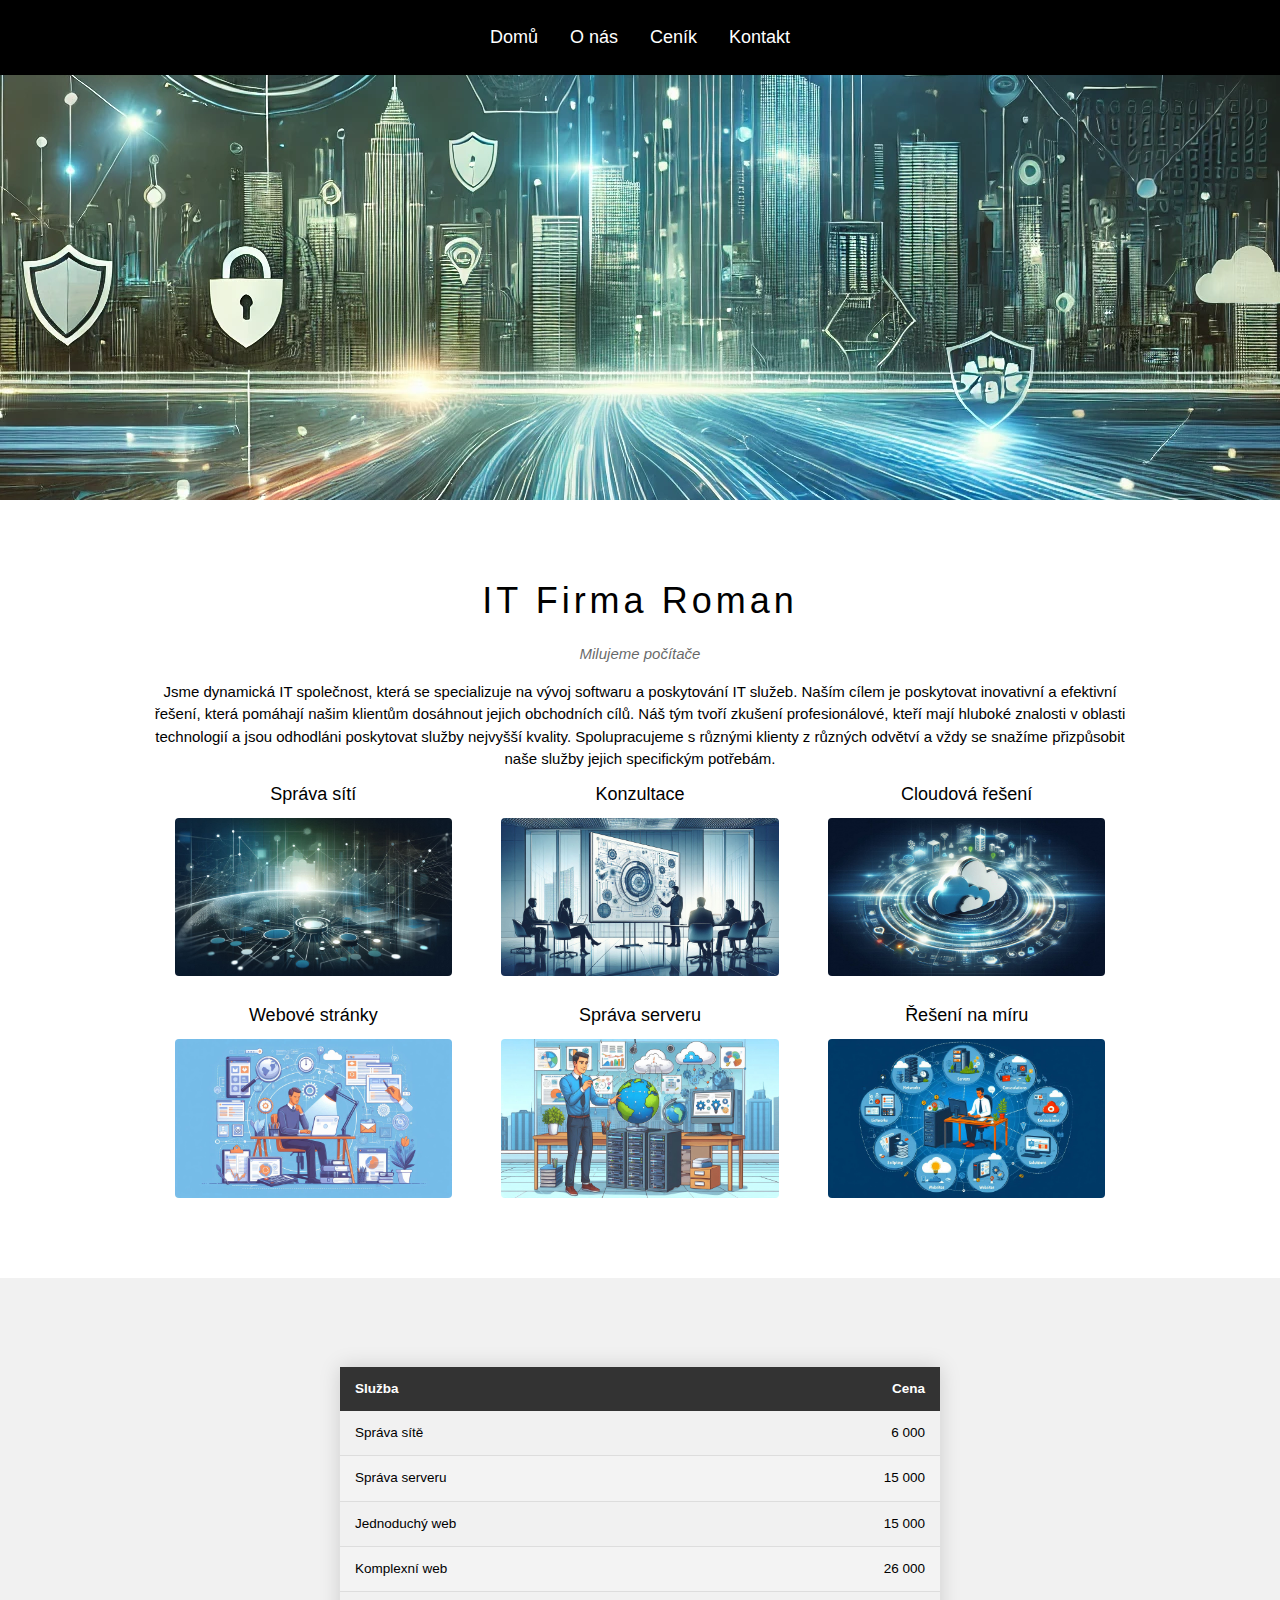
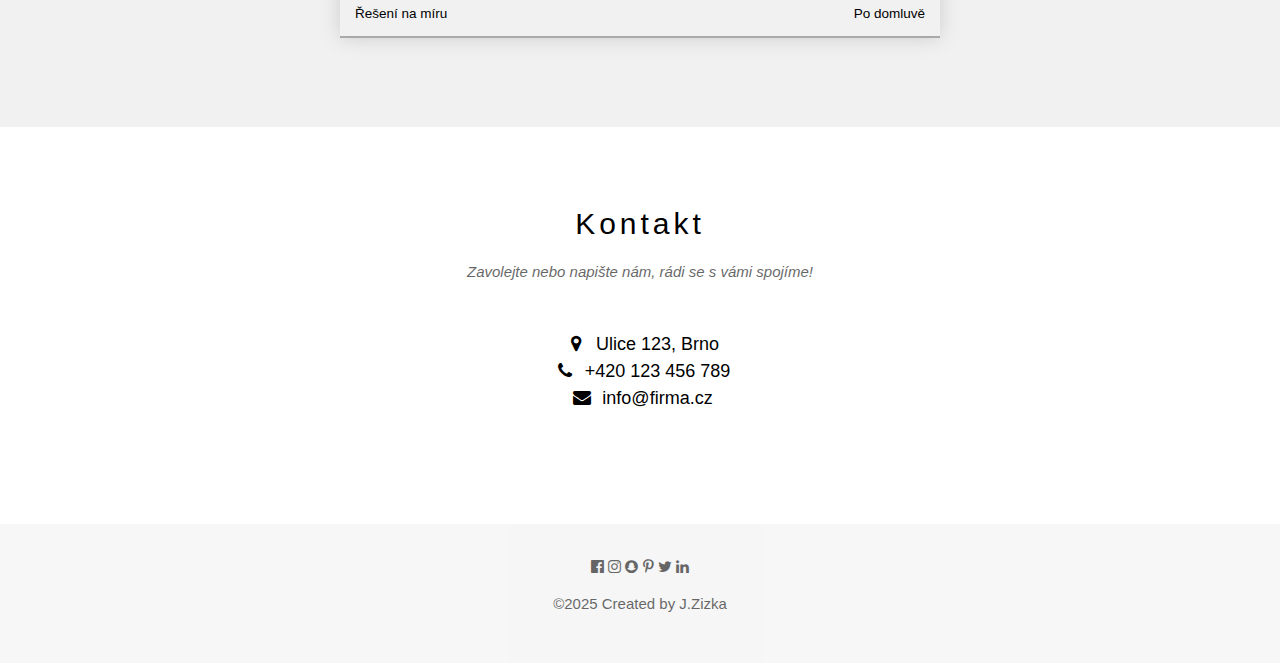
==== index.html @ f1db2d12 "purge" ====
<!DOCTYPE html>
<html lang="en">
  <head>
    <title>W3.CSS Template</title>
    <meta charset="UTF-8" />
    <meta name="viewport" content="width=device-width, initial-scale=1" />
    <link rel="stylesheet" href="style.css" />
    <link
      rel="stylesheet"
      href="https://fonts.googleapis.com/css?family=Lato"
    />
    <link
      rel="stylesheet"
      href="https://cdnjs.cloudflare.com/ajax/libs/font-awesome/4.7.0/css/font-awesome.min.css"
    />
  </head>
  <body>
    <!-- Navbar -->
    <nav class="top black">
      <ul class="navbar">
        <li>
          <a href="#header" class="bar-item button ">Domů</a>
        </li>
        <li>
          <a href="#o-nas" class="bar-item button ">O nás</a>
        </li>
        <li>
          <a href="#cenik" class="bar-item button ">Ceník</a>
        </li>
        <li>
          <a href="#kontakt" class="bar-item button ">Kontakt</a>
        </li>
      </ul>
    </nav>
    <!-- Page content -->
    <content class="content" style="margin-top: 46px">
      <header id="header"></header>
      <!-- O nas sekce -->
      <section class="container content center padding-64" id="o-nas">
        <h1 class="wide">IT Firma Roman</h1>
        <p class="opacity"><i>Milujeme počítače</i></p>
        <p class="justify"></p>
        Jsme dynamická IT společnost, která se specializuje na vývoj softwaru a
        poskytování IT služeb. Naším cílem je poskytovat inovativní a efektivní
        řešení, která pomáhají našim klientům dosáhnout jejich obchodních cílů.
        Náš tým tvoří zkušení profesionálové, kteří mají hluboké znalosti v
        oblasti technologií a jsou odhodláni poskytovat služby nejvyšší kvality.
        Spolupracujeme s různými klienty z různých odvětví a vždy se snažíme
        přizpůsobit naše služby jejich specifickým potřebám.

        <div class="services">
          <div>
            <h2>Správa sítí</h2>
            <img
              src="/img/Networking.jpeg"
              class="round margin-bottom"
              alt="Ilustrační obrázek"
            />
          </div>
          <div>
            <h2>Konzultace</h2>
            <img
              src="/img/consultation.jpeg"
              class="round margin-bottom"
              alt="Ilustrační obrázek"
            />
          </div>
          <div>
            <h2>Cloudová řešení</h2>
            <img
              src="/img/CloudSolution.jpeg"
              class="round"
              alt="Ilustrační obrázek"
            />
          </div>
          <div>
            <h2>Webové stránky</h2>
            <img
              src="/img/WebDev.jpeg"
              class="round margin-bottom"
              alt="Ilustrační obrázek"
            />
          </div>
          <div>
            <h2>Správa serveru</h2>
            <img
              src="/img/serverAdmin.jpeg"
              class="round margin-bottom"
              alt="Ilustrační obrázek"
            />
          </div>
          <div>
            <h2>Řešení na míru</h2>
            <img
              src="/img/multipleServices.jpeg"
              class="round margin-bottom"
              alt="Ilustrační obrázek"
            />
          </div>
        </div>
      </section>

      <!-- Cenik sekce -->
      <section id="cenik" class="container padding-64 light-grey">
        <table class="pricing-table">
          <thead>
            <tr>
              <th>Služba</th>
              <th>Cena</th>
            </tr>
          </thead>
          <tbody>
            <tr>
              <td>Správa sítě</td>
              <td>6 000</td>
            </tr>
            <tr>
              <td>Správa serveru</td>
              <td>15 000</td>
            </tr>
            <tr>
              <td>Jednoduchý web</td>
              <td>15 000</td>
            </tr>
            <tr>
              <td>Komplexní web</td>
              <td>26 000</td>
            </tr>

            <tr>
              <td>Řešení na míru</td>
              <td>Po domluvě</td>
            </tr>
            <!-- and so on... -->
          </tbody>
        </table>
      </section>
      <!-- Kontakt sekce-->
      <section class="container content padding-64 center" id="kontakt">
        <h2 class="wide center">Kontakt</h2>
        <p class="opacity center">
          <i>Zavolejte nebo napište nám, rádi se s vámi spojíme!</i>
        </p>

        <div class="row padding-32">
          <div class="m6 large margin-bottom">
            <i class="fa fa-map-marker" style="width: 30px"></i>
            Ulice 123, Brno<br />
            <i class="fa fa-phone" style="width: 30px"></i>
            +420 123 456 789<br />
            <i class="fa fa-envelope" style="width: 30px"> </i>
            info@firma.cz<br />
          </div>
        </div>
      </section>
    </content>

    <!-- Footer -->
    <footer class="container padding-32 center opacity light-grey">
      <i class="fa fa-facebook-official hover-opacity"></i>
      <i class="fa fa-instagram hover-opacity"></i>
      <i class="fa fa-snapchat hover-opacity"></i>
      <i class="fa fa-pinterest-p hover-opacity"></i>
      <i class="fa fa-twitter hover-opacity"></i>
      <i class="fa fa-linkedin hover-opacity"></i>
      <p class="medium">&copy;2025 Created by J.Zizka</p>
    </footer>
  </body>
</html>
---- style.css ----
*,
:after,
:before {
  box-sizing: inherit;
}
html {
  -ms-text-size-adjust: 100%;
  -webkit-text-size-adjust: 100%;
}
body {
  margin: 0;
  font-family: "Lato", sans-serif;

}
footer,
header,
menu,
nav,
section {
  display: block;
}
[hidden],
template {
  display: none;
}
a {
  background-color: transparent;
}
a:active,
a:hover {
  outline-width: 0;
}
small {
  font-size: 80%;
}
img {
  border-style: none;
}
button {
  font: inherit;
  margin: 0;
}
button {
  overflow: visible;
}
button {
  text-transform: none;
}
[type="button"],
[type="reset"],
[type="submit"],
button {
  -webkit-appearance: button;
}
[type="button"]::-moz-focus-inner,
[type="reset"]::-moz-focus-inner,
[type="submit"]::-moz-focus-inner,
button::-moz-focus-inner {
  border-style: none;
  padding: 0;
}
[type="button"]:-moz-focusring,
[type="reset"]:-moz-focusring,
[type="submit"]:-moz-focusring,
button:-moz-focusring {
  outline: 1px dotted ButtonText;
}
[type="checkbox"],
[type="radio"] {
  padding: 0;
}
[type="number"]::-webkit-inner-spin-button,
[type="number"]::-webkit-outer-spin-button {
  height: auto;
}
[type="search"] {
  -webkit-appearance: textfield;
  outline-offset: -2px;
}
[type="search"]::-webkit-search-decoration {
  -webkit-appearance: none;
}
::-webkit-file-upload-button {
  -webkit-appearance: button;
  font: inherit;
}
body,
html {
  font-family: Verdana, sans-serif;
  font-size: 15px;
  line-height: 1.5;
}
html {
  overflow-x: hidden;
}
h1 {
  font-size: 36px;
}
h2 {
  font-size: 30px;
}
h3 {
  font-size: 24px;
}
h4 {
  font-size: 20px;
}
h5 {
  font-size: 18px;
}
h6 {
  font-size: 16px;
}
.black {
  color: #fff;
  background-color: #000;
}
.light-grey,
.hover-light-grey:hover {
  color: #000;
  background-color: #f1f1f1;
}
header {
  background-image: url(img/header.png);
  height: 500px;
  background-position: center;
}
.pricing-table {
  border-collapse: collapse;
  margin: 25px 0;
  font-size: 0.9em;
  font-family: sans-serif;
  min-width: 300px;
  width: 50%;
  max-width: 600px;
  box-shadow: 0 0 20px rgba(0, 0, 0, 0.15);
}
.pricing-table thead tr {
  background-color: #333;
  color: #fff;
  text-align: left;
}
.pricing-table td,
.pricing-table th {
  padding: 12px 15px;
}
.pricing-table tbody tr {
  border-bottom: thin solid #ddd;
}
.pricing-table tbody tr:nth-of-type(even) {
  background-color: #f3f3f3;
}
.pricing-table tbody tr:last-of-type {
  border-bottom: 2px solid #a9a9a9;
}
.pricing-table :is(td, th):nth-child(2) {
  text-align: right;
}
#cenik {
  display: flex;
  justify-content: center;
  overflow-y: auto;
}
.services {
  display: grid;
  justify-content: center;
}
.services h2 {
  font-size: 1.2rem;
}
.services img {
  max-width: 85%;
}
@media (min-width: 600px) {
  .services {
    grid-template-columns: 1fr 1fr;
  }
}
@media (min-width: 900px) {
  .services {
    grid-template-columns: 1fr 1fr 1fr;
  }
}
.serif {
  font-family: serif;
}
.sans-serif {
  font-family: sans-serif;
}
h1,
h2,
h3,
h4,
h5,
h6 {
  font-family: "Segoe UI", Arial, sans-serif;
  font-weight: 400;
  margin: 10px 0;
}
.wide {
  letter-spacing: 4px;
}
.image {
  max-width: 100%;
  height: auto;
}
img {
  vertical-align: middle;
}
a {
  color: inherit;
}
.table {
  border-collapse: collapse;
  border-spacing: 0;
  width: 100%;
  display: table;
}
.table td,
.table th {
  padding: 8px 8px;
  display: table-cell;
  text-align: left;
  vertical-align: top;
}
.table td:first-child,
.table th:first-child {
  padding-left: 16px;
}
.button {
  border: none;
  display: inline-block;
  padding: 6px 16px;
  vertical-align: middle;
  overflow: hidden;
  text-decoration: none;
  color: inherit;
  background-color: inherit;
  text-align: center;
  cursor: pointer;
  white-space: nowrap;
}
.button {
  -webkit-touch-callout: none;
  -webkit-user-select: none;
  -khtml-user-select: none;
  -moz-user-select: none;
  -ms-user-select: none;
  user-select: none;
}
.button:disabled {
  cursor: not-allowed;
  opacity: 0.3;
}
:disabled * {
  pointer-events: none;
}
.display-container {
  position: relative;
}
.navbar{
  list-style-type: none;
  padding-inline-start: 0;
  display: flex;
  align-items: center;
  justify-content: center;
  position:  sticky;
  font-size: 1.2rem;
  top:0;
}
.navbar:after,
.navbar:before,
.container:after,
.container:before,
.row-padding:after,
.row-padding:before,
.row:after,
.row:before {
  content: "";
  display: table;
  clear: both;
}
.content {
  margin-left: auto;
  margin-right: auto;
}
.content {
  max-width: 980px;
}
.hide {
  display: none;
}
.show,
.show-block {
  display: block;
}
@media (max-width: 600px) {
  .modal-content {
    margin: 0 10px;
    width: auto;
  }
  .modal {
    padding-top: 30px;
  }
  .hide-small {
    display: none;
  }
}
@media (max-width: 768px) {
  .modal-content {
    width: 500px;
  }
  .modal {
    padding-top: 50px;
  }
}
@media (min-width: 993px) {
  .modal-content {
    width: 900px;
  }
  .hide-large {
    display: none;
  }
}
@media (max-width: 992px) and (min-width: 601px) {
  .hide-medium {
    display: none;
  }
}
.bottom,
.top {
  position: fixed;
  width: 100%;
  z-index: 1;
}
.top {
  top: 0;
}
.bottom {
  bottom: 0;
}
.display-right {
  position: absolute;
  top: 50%;
  right: 0;
  transform: translate(0, -50%);
  -ms-transform: translate(0, -50%);
}
.display-container:hover .display-hover {
  display: block;
}
.display-hover {
  display: none;
}
.round-small {
  border-radius: 2px;
}
.round,
.round-medium {
  border-radius: 4px;
}
.round-large {
  border-radius: 8px;
}
.round-xlarge {
  border-radius: 16px;
}
.row-padding {
  padding: 0 8px;
}
.container {
  padding: 0.01em 16px;
}
.card,
.card-2 {
  box-shadow: 0 2px 5px 0 rgba(0, 0, 0, 0.16), 0 2px 10px 0 rgba(0, 0, 0, 0.12);
}
.card-4 {
  box-shadow: 0 4px 10px 0 rgba(0, 0, 0, 0.2), 0 4px 20px 0 rgba(0, 0, 0, 0.19);
}
@keyframes spin {
  0% {
    transform: rotate(0);
  }
  100% {
    transform: rotate(359deg);
  }
}
@keyframes fading {
  0% {
    opacity: 0;
  }
  50% {
    opacity: 1;
  }
  100% {
    opacity: 0;
  }
}
@keyframes opac {
  from {
    opacity: 0;
  }
  to {
    opacity: 1;
  }
}
@keyframes animatetop {
  from {
    top: -300px;
    opacity: 0;
  }
  to {
    top: 0;
    opacity: 1;
  }
}
@keyframes animateleft {
  from {
    left: -300px;
    opacity: 0;
  }
  to {
    left: 0;
    opacity: 1;
  }
}
@keyframes animateright {
  from {
    right: -300px;
    opacity: 0;
  }
  to {
    right: 0;
    opacity: 1;
  }
}
@keyframes animatebottom {
  from {
    bottom: -300px;
    opacity: 0;
  }
  to {
    bottom: 0;
    opacity: 1;
  }
}
@keyframes animatezoom {
  from {
    transform: scale(0);
  }
  to {
    transform: scale(1);
  }
}
.hover-opacity:hover,
.opacity {
  opacity: 0.6;
}
.opacity-min {
  opacity: 0.75;
}
.small {
  font-size: 12px;
}
.medium {
  font-size: 15px;
}
.large {
  font-size: 18px;
}
.xlarge {
  font-size: 24px;
}
.justify {
  text-align: justify;
}
.center {
  text-align: center;
}
.section {
  margin-top: 16px;
  margin-bottom: 16px;
}
.margin {
  margin: 16px;
}
.margin-top {
  margin-top: 16px;
}
.margin-bottom {
  margin-bottom: 16px;
}
.margin-right {
  margin-right: 16px;
}
.padding-small {
  padding: 4px 8px;
}
.padding {
  padding: 8px 16px;
}
.padding-large {
  padding: 12px 24px;
}
.padding-16 {
  padding-top: 16px;
  padding-bottom: 16px;
}
.padding-24 {
  padding-top: 24px;
  padding-bottom: 24px;
}
.padding-32 {
  padding-top: 32px;
  padding-bottom: 32px;
}
.padding-48 {
  padding-top: 48px;
  padding-bottom: 48px;
}
.padding-64 {
  padding-top: 64px;
  padding-bottom: 64px;
}
.padding-top-64 {
  padding-top: 64px;
}
.padding-top-48 {
  padding-top: 48px;
}
.padding-top-32 {
  padding-top: 32px;
}
.padding-top-24 {
  padding-top: 24px;
}
.right {
  float: right;
}
.button:hover {
  color: #000;
  background-color: #ccc;
}
.hover-none:hover {
  background-color: transparent;
}
.hover-none:hover {
  box-shadow: none;
}
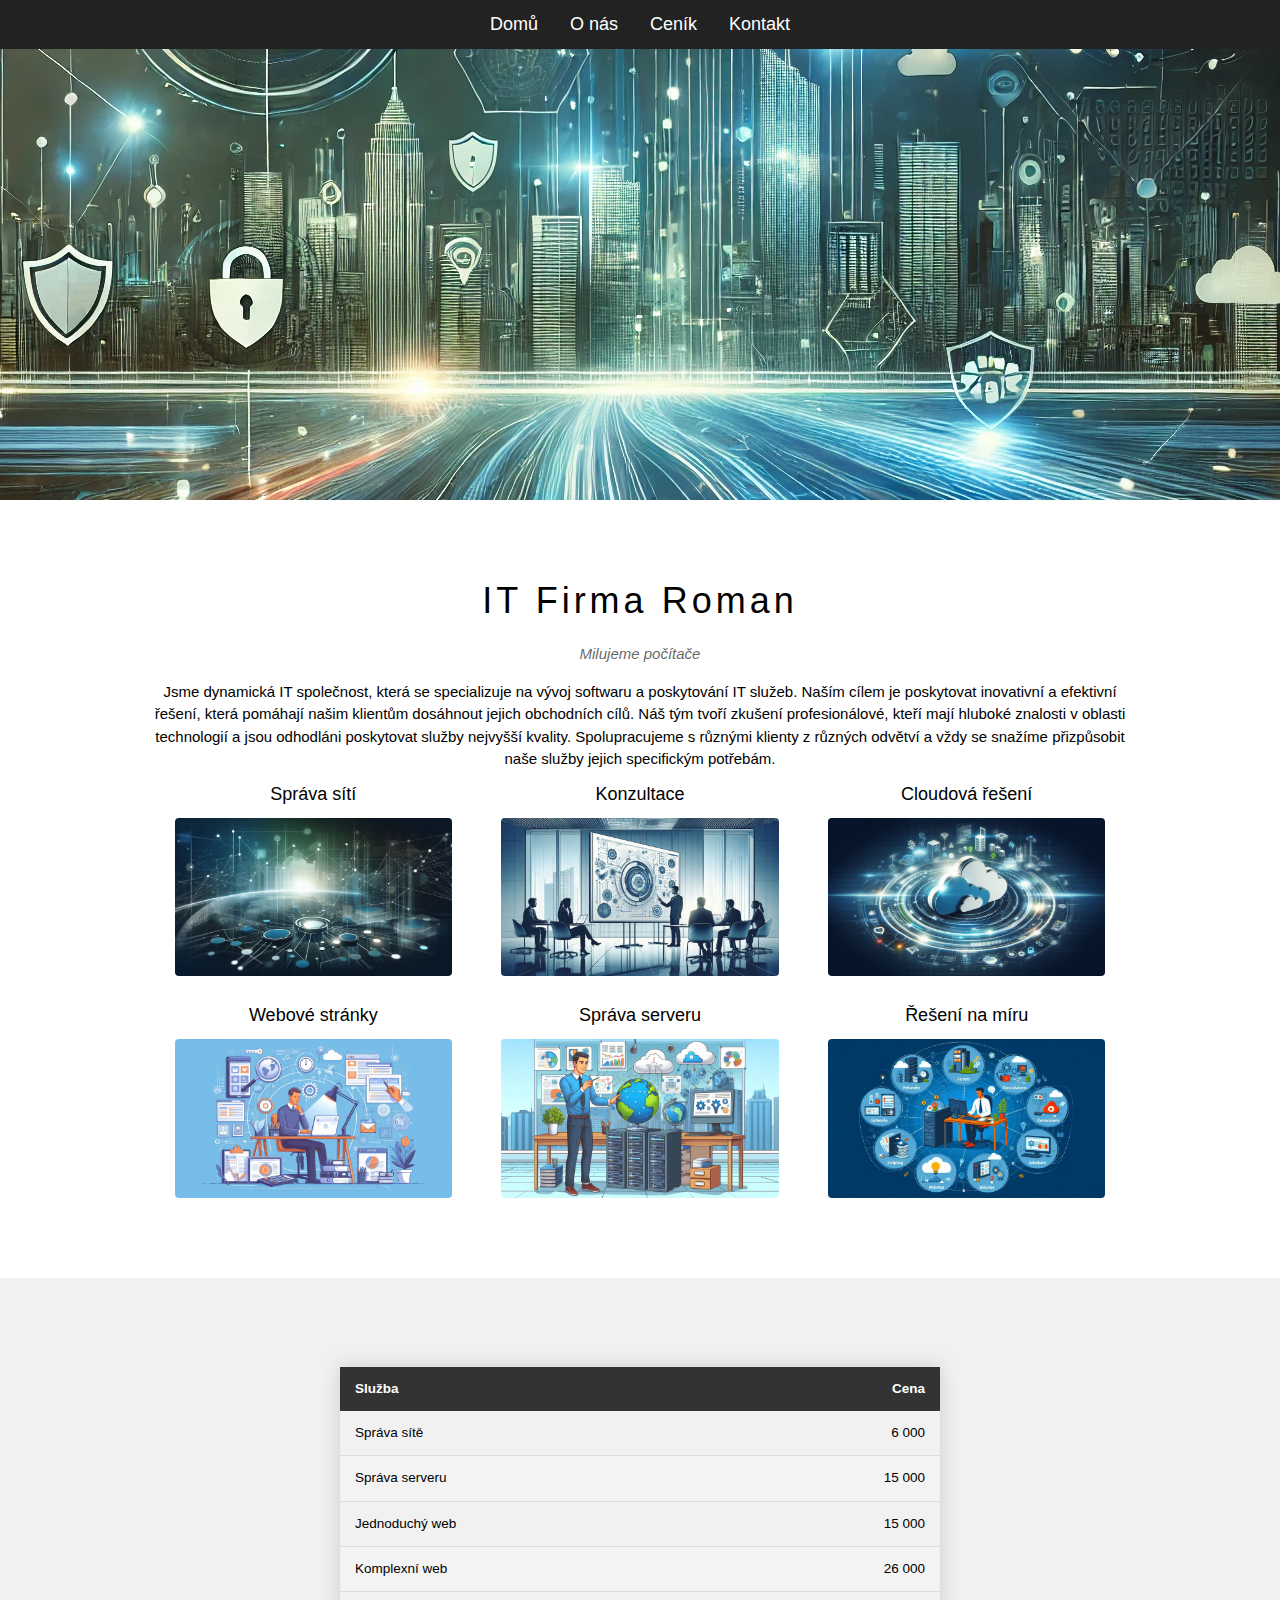
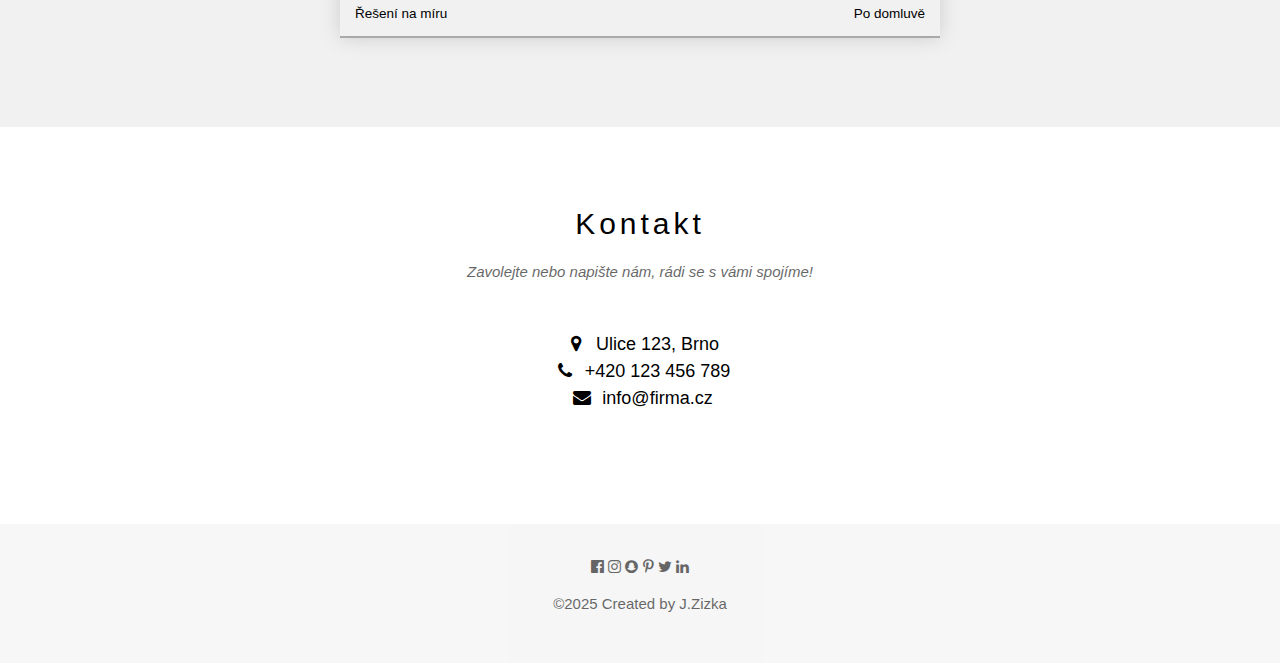
==== commit 9a8b0126: "nav margin changes" ====
--- a/index.html
+++ b/index.html
@@ -16,7 +16,7 @@
   </head>
   <body>
     <!-- Navbar -->
-    <nav class="top black">
+    <nav class="top">
       <ul class="navbar">
         <li>
           <a href="#header" class="bar-item button ">Domů</a>
--- a/style.css
+++ b/style.css
@@ -258,9 +258,15 @@
 .display-container {
   position: relative;
 }
+nav{
+  background-color: #222;
+  color: white;
+  
+}
 .navbar{
   list-style-type: none;
   padding-inline-start: 0;
+  margin:5px;
   display: flex;
   align-items: center;
   justify-content: center;
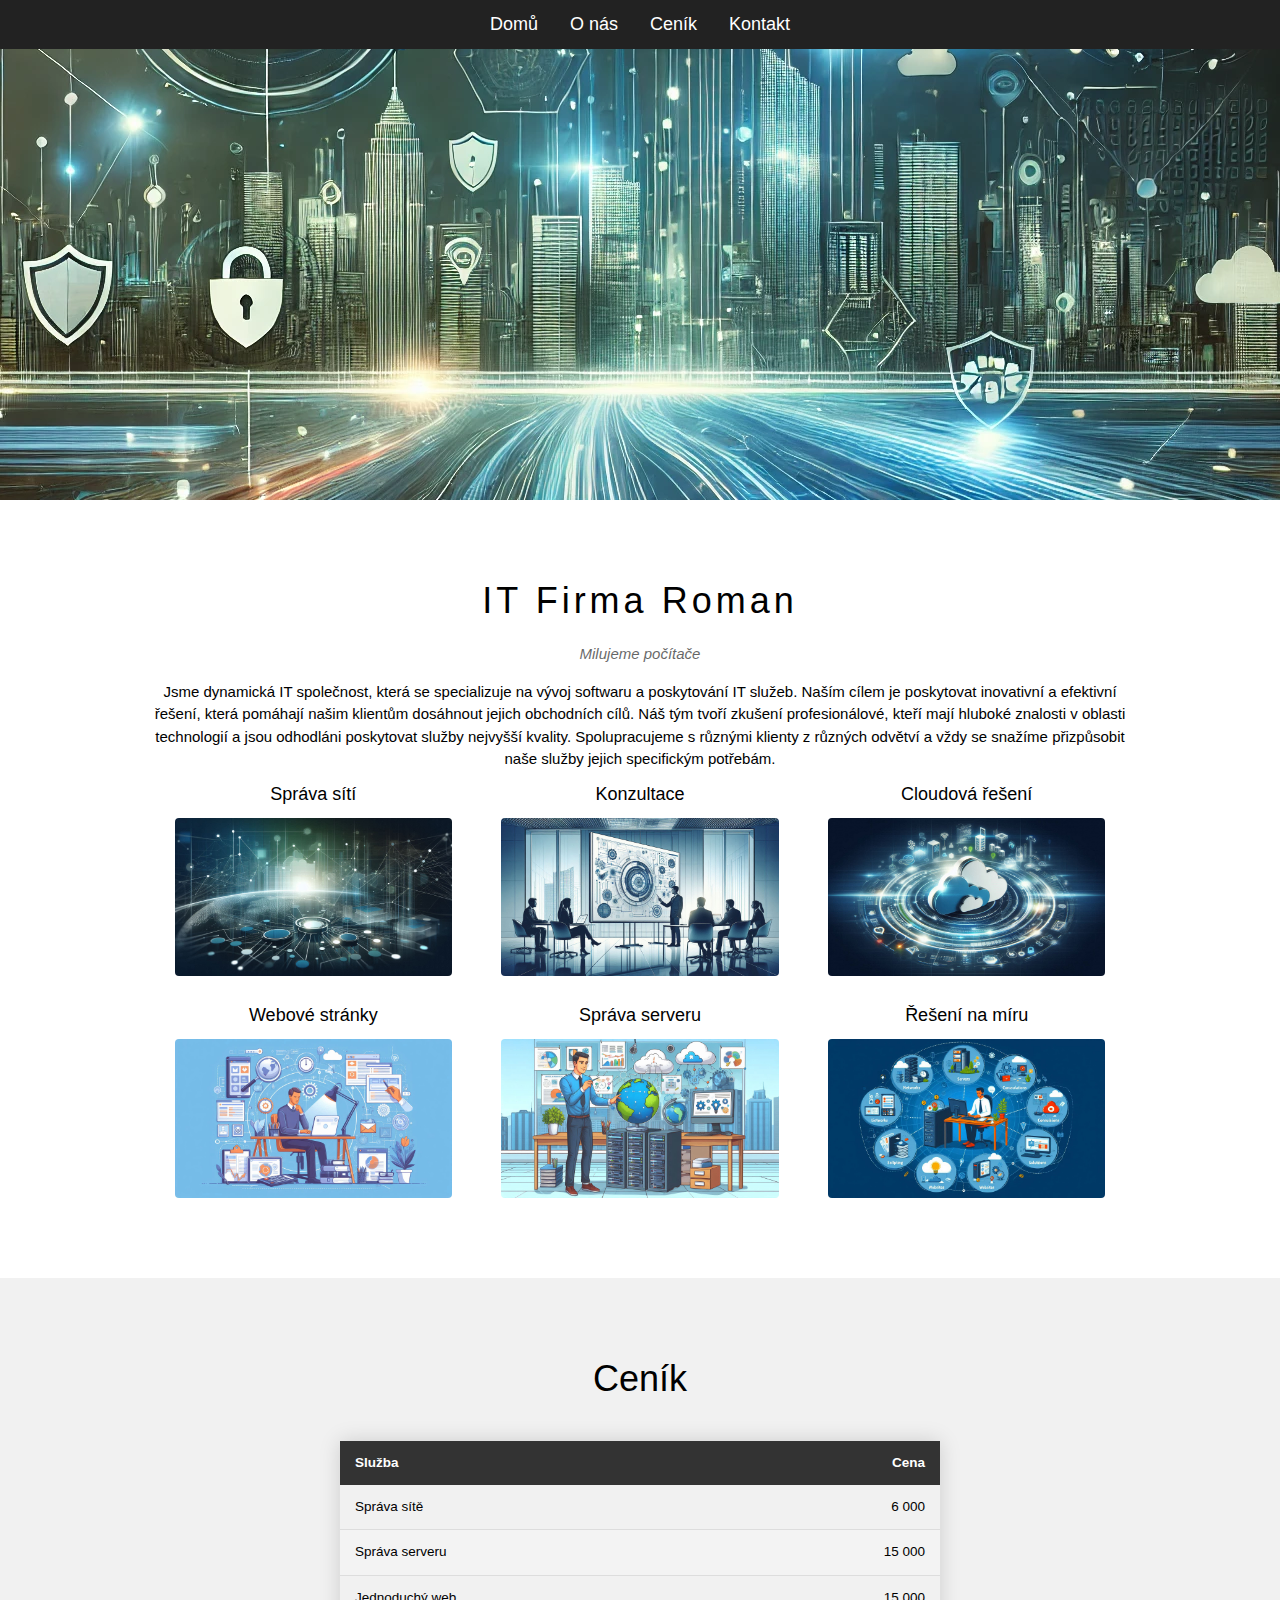
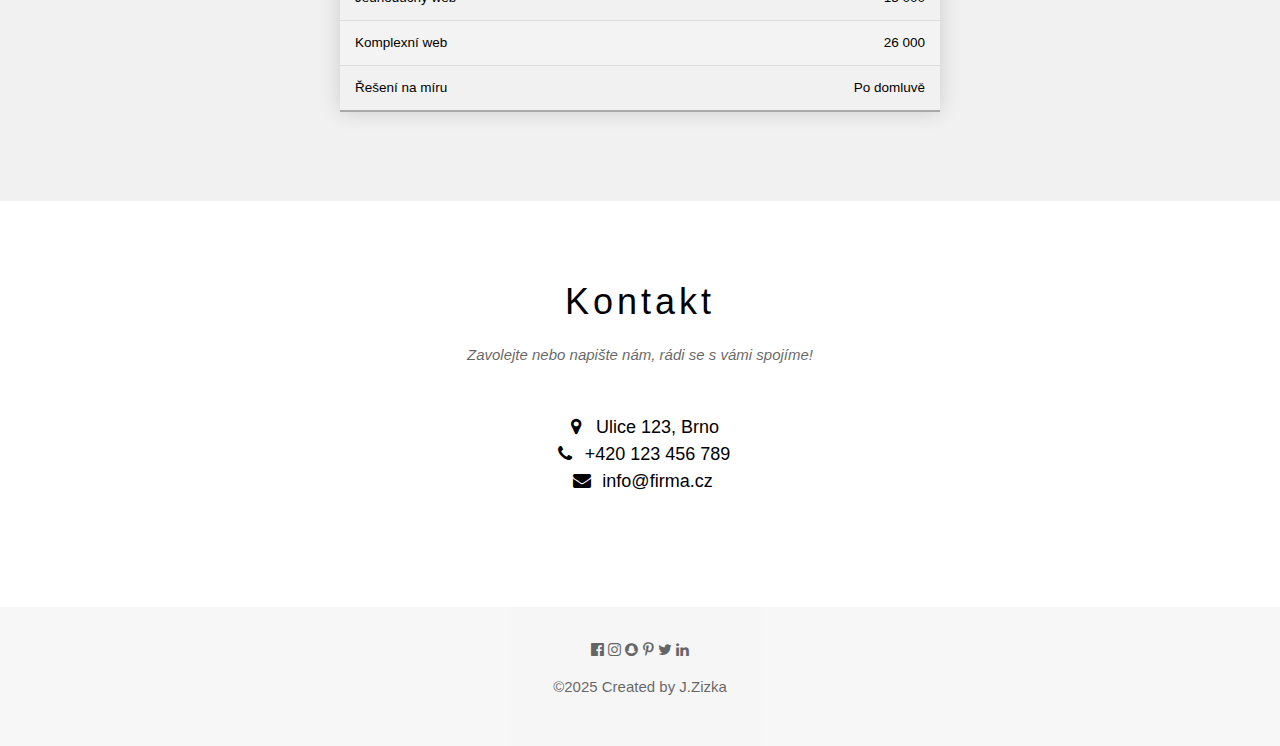
==== commit 70c17d1c: "added missing header" ====
--- a/index.html
+++ b/index.html
@@ -1,7 +1,7 @@
 <!DOCTYPE html>
 <html lang="en">
   <head>
-    <title>W3.CSS Template</title>
+    <title>IT firma</title>
     <meta charset="UTF-8" />
     <meta name="viewport" content="width=device-width, initial-scale=1" />
     <link rel="stylesheet" href="style.css" />
@@ -52,7 +52,7 @@
           <div>
             <h2>Správa sítí</h2>
             <img
-              src="/img/Networking.jpeg"
+              src="img/Networking.jpeg"
               class="round margin-bottom"
               alt="Ilustrační obrázek"
             />
@@ -60,7 +60,7 @@
           <div>
             <h2>Konzultace</h2>
             <img
-              src="/img/consultation.jpeg"
+              src="img/consultation.jpeg"
               class="round margin-bottom"
               alt="Ilustrační obrázek"
             />
@@ -68,7 +68,7 @@
           <div>
             <h2>Cloudová řešení</h2>
             <img
-              src="/img/CloudSolution.jpeg"
+              src="img/CloudSolution.jpeg"
               class="round"
               alt="Ilustrační obrázek"
             />
@@ -76,7 +76,7 @@
           <div>
             <h2>Webové stránky</h2>
             <img
-              src="/img/WebDev.jpeg"
+              src="img/WebDev.jpeg"
               class="round margin-bottom"
               alt="Ilustrační obrázek"
             />
@@ -84,7 +84,7 @@
           <div>
             <h2>Správa serveru</h2>
             <img
-              src="/img/serverAdmin.jpeg"
+              src="img/serverAdmin.jpeg"
               class="round margin-bottom"
               alt="Ilustrační obrázek"
             />
@@ -92,7 +92,7 @@
           <div>
             <h2>Řešení na míru</h2>
             <img
-              src="/img/multipleServices.jpeg"
+              src="img/multipleServices.jpeg"
               class="round margin-bottom"
               alt="Ilustrační obrázek"
             />
@@ -102,6 +102,7 @@
 
       <!-- Cenik sekce -->
       <section id="cenik" class="container padding-64 light-grey">
+        <h1>Ceník</h1>
         <table class="pricing-table">
           <thead>
             <tr>
@@ -137,7 +138,7 @@
       </section>
       <!-- Kontakt sekce-->
       <section class="container content padding-64 center" id="kontakt">
-        <h2 class="wide center">Kontakt</h2>
+        <h1 class="wide center">Kontakt</h1>
         <p class="opacity center">
           <i>Zavolejte nebo napište nám, rádi se s vámi spojíme!</i>
         </p>
--- a/style.css
+++ b/style.css
@@ -6,11 +6,11 @@
 html {
   -ms-text-size-adjust: 100%;
   -webkit-text-size-adjust: 100%;
+  scroll-behavior: smooth;
 }
 body {
   margin: 0;
   font-family: "Lato", sans-serif;
-
 }
 footer,
 header,
@@ -158,7 +158,8 @@
 }
 #cenik {
   display: flex;
-  justify-content: center;
+  flex-direction: column;
+  align-items: center;
   overflow-y: auto;
 }
 .services {
@@ -258,21 +259,20 @@
 .display-container {
   position: relative;
 }
-nav{
+nav {
   background-color: #222;
   color: white;
-  
-}
-.navbar{
+}
+.navbar {
   list-style-type: none;
   padding-inline-start: 0;
-  margin:5px;
+  margin: 5px;
   display: flex;
   align-items: center;
   justify-content: center;
-  position:  sticky;
+  position: sticky;
   font-size: 1.2rem;
-  top:0;
+  top: 0;
 }
 .navbar:after,
 .navbar:before,
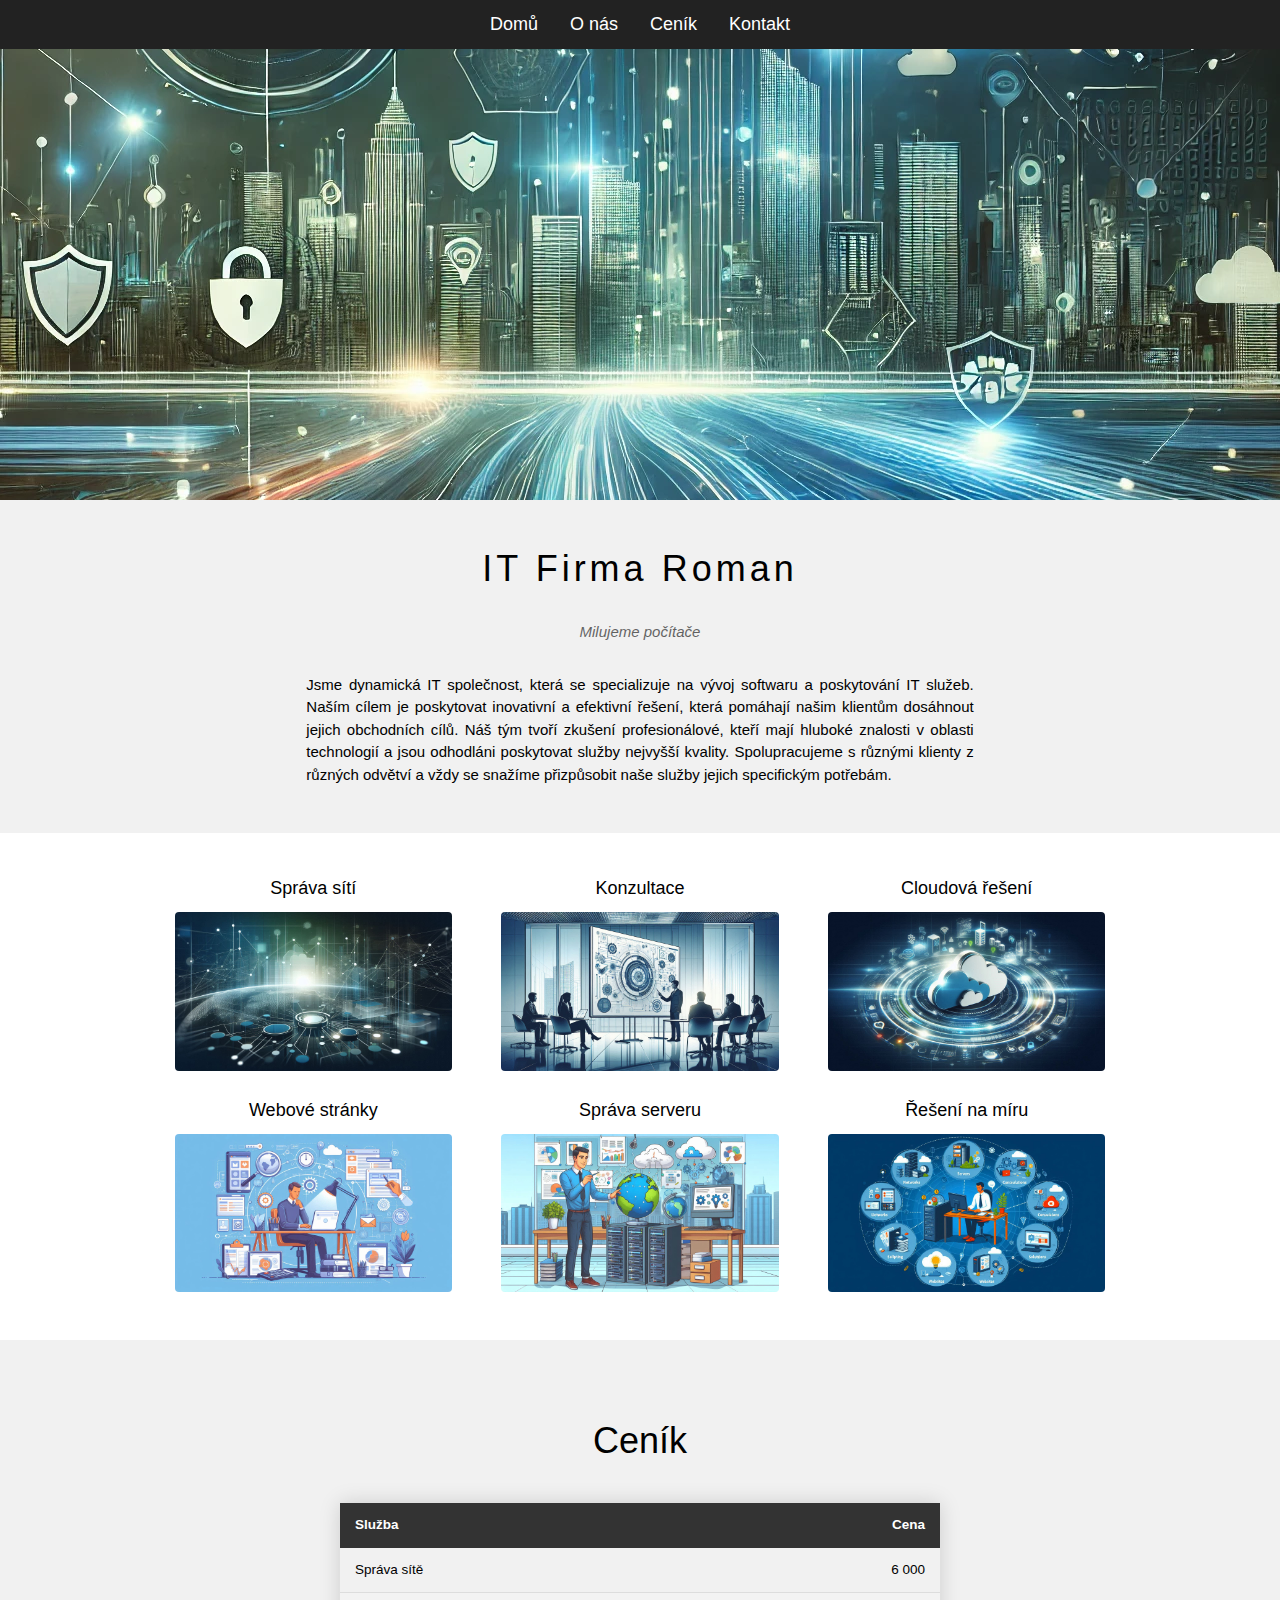
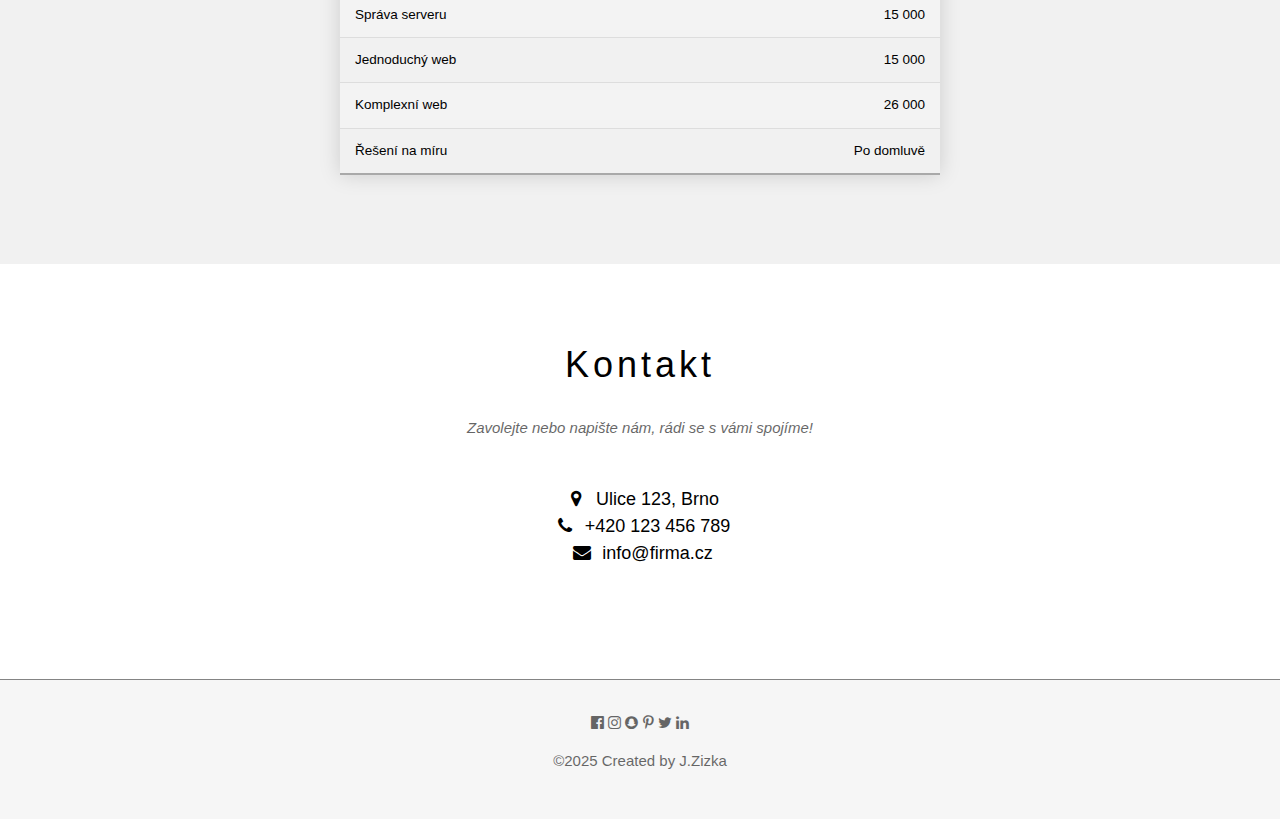
==== commit b169f06f: "design fixes" ====
--- a/index.html
+++ b/index.html
@@ -19,16 +19,16 @@
     <nav class="top">
       <ul class="navbar">
         <li>
-          <a href="#header" class="bar-item button ">Domů</a>
+          <a href="#header" class="bar-item button">Domů</a>
         </li>
         <li>
-          <a href="#o-nas" class="bar-item button ">O nás</a>
+          <a href="#o-nas" class="bar-item button">O nás</a>
         </li>
         <li>
-          <a href="#cenik" class="bar-item button ">Ceník</a>
+          <a href="#cenik" class="bar-item button">Ceník</a>
         </li>
         <li>
-          <a href="#kontakt" class="bar-item button ">Kontakt</a>
+          <a href="#kontakt" class="bar-item button">Kontakt</a>
         </li>
       </ul>
     </nav>
@@ -36,18 +36,24 @@
     <content class="content" style="margin-top: 46px">
       <header id="header"></header>
       <!-- O nas sekce -->
-      <section class="container content center padding-64" id="o-nas">
+      <section
+        class="container flex-section center padding-32 light-grey"
+        id="o-nas"
+      >
         <h1 class="wide">IT Firma Roman</h1>
         <p class="opacity"><i>Milujeme počítače</i></p>
-        <p class="justify"></p>
-        Jsme dynamická IT společnost, která se specializuje na vývoj softwaru a
-        poskytování IT služeb. Naším cílem je poskytovat inovativní a efektivní
-        řešení, která pomáhají našim klientům dosáhnout jejich obchodních cílů.
-        Náš tým tvoří zkušení profesionálové, kteří mají hluboké znalosti v
-        oblasti technologií a jsou odhodláni poskytovat služby nejvyšší kvality.
-        Spolupracujeme s různými klienty z různých odvětví a vždy se snažíme
-        přizpůsobit naše služby jejich specifickým potřebám.
-
+        <p class="justify">
+          Jsme dynamická IT společnost, která se specializuje na vývoj softwaru
+          a poskytování IT služeb. Naším cílem je poskytovat inovativní a
+          efektivní řešení, která pomáhají našim klientům dosáhnout jejich
+          obchodních cílů. Náš tým tvoří zkušení profesionálové, kteří mají
+          hluboké znalosti v oblasti technologií a jsou odhodláni poskytovat
+          služby nejvyšší kvality. Spolupracujeme s různými klienty z různých
+          odvětví a vždy se snažíme přizpůsobit naše služby jejich specifickým
+          potřebám.
+        </p>
+      </section>
+      <section class="container content center padding-32">
         <div class="services">
           <div>
             <h2>Správa sítí</h2>
@@ -101,7 +107,7 @@
       </section>
 
       <!-- Cenik sekce -->
-      <section id="cenik" class="container padding-64 light-grey">
+      <section id="cenik" class="container flex-section padding-64 light-grey">
         <h1>Ceník</h1>
         <table class="pricing-table">
           <thead>
@@ -137,7 +143,10 @@
         </table>
       </section>
       <!-- Kontakt sekce-->
-      <section class="container content padding-64 center" id="kontakt">
+      <section
+        class="container flex-section content padding-64 center"
+        id="kontakt"
+      >
         <h1 class="wide center">Kontakt</h1>
         <p class="opacity center">
           <i>Zavolejte nebo napište nám, rádi se s vámi spojíme!</i>
@@ -157,13 +166,15 @@
     </content>
 
     <!-- Footer -->
-    <footer class="container padding-32 center opacity light-grey">
-      <i class="fa fa-facebook-official hover-opacity"></i>
-      <i class="fa fa-instagram hover-opacity"></i>
-      <i class="fa fa-snapchat hover-opacity"></i>
-      <i class="fa fa-pinterest-p hover-opacity"></i>
-      <i class="fa fa-twitter hover-opacity"></i>
-      <i class="fa fa-linkedin hover-opacity"></i>
+    <footer class="container flex-section padding-32 center opacity light-grey">
+     <div>
+        <i class="fa fa-facebook-official hover-opacity"></i>
+        <i class="fa fa-instagram hover-opacity"></i>
+        <i class="fa fa-snapchat hover-opacity"></i>
+        <i class="fa fa-pinterest-p hover-opacity"></i>
+        <i class="fa fa-twitter hover-opacity"></i>
+        <i class="fa fa-linkedin hover-opacity"></i>
+     </div>
       <p class="medium">&copy;2025 Created by J.Zizka</p>
     </footer>
   </body>
--- a/style.css
+++ b/style.css
@@ -156,11 +156,12 @@
 .pricing-table :is(td, th):nth-child(2) {
   text-align: right;
 }
-#cenik {
+
+.flex-section{
   display: flex;
   flex-direction: column;
+  justify-content: center;
   align-items: center;
-  overflow-y: auto;
 }
 .services {
   display: grid;
@@ -211,22 +212,8 @@
 a {
   color: inherit;
 }
-.table {
-  border-collapse: collapse;
-  border-spacing: 0;
-  width: 100%;
-  display: table;
-}
-.table td,
-.table th {
-  padding: 8px 8px;
-  display: table-cell;
-  text-align: left;
-  vertical-align: top;
-}
-.table td:first-child,
-.table th:first-child {
-  padding-left: 16px;
+p{
+  max-width: 80ch;
 }
 .button {
   border: none;
@@ -554,3 +541,6 @@
 .hover-none:hover {
   box-shadow: none;
 }
+footer {
+  border-top: thin solid #333;
+}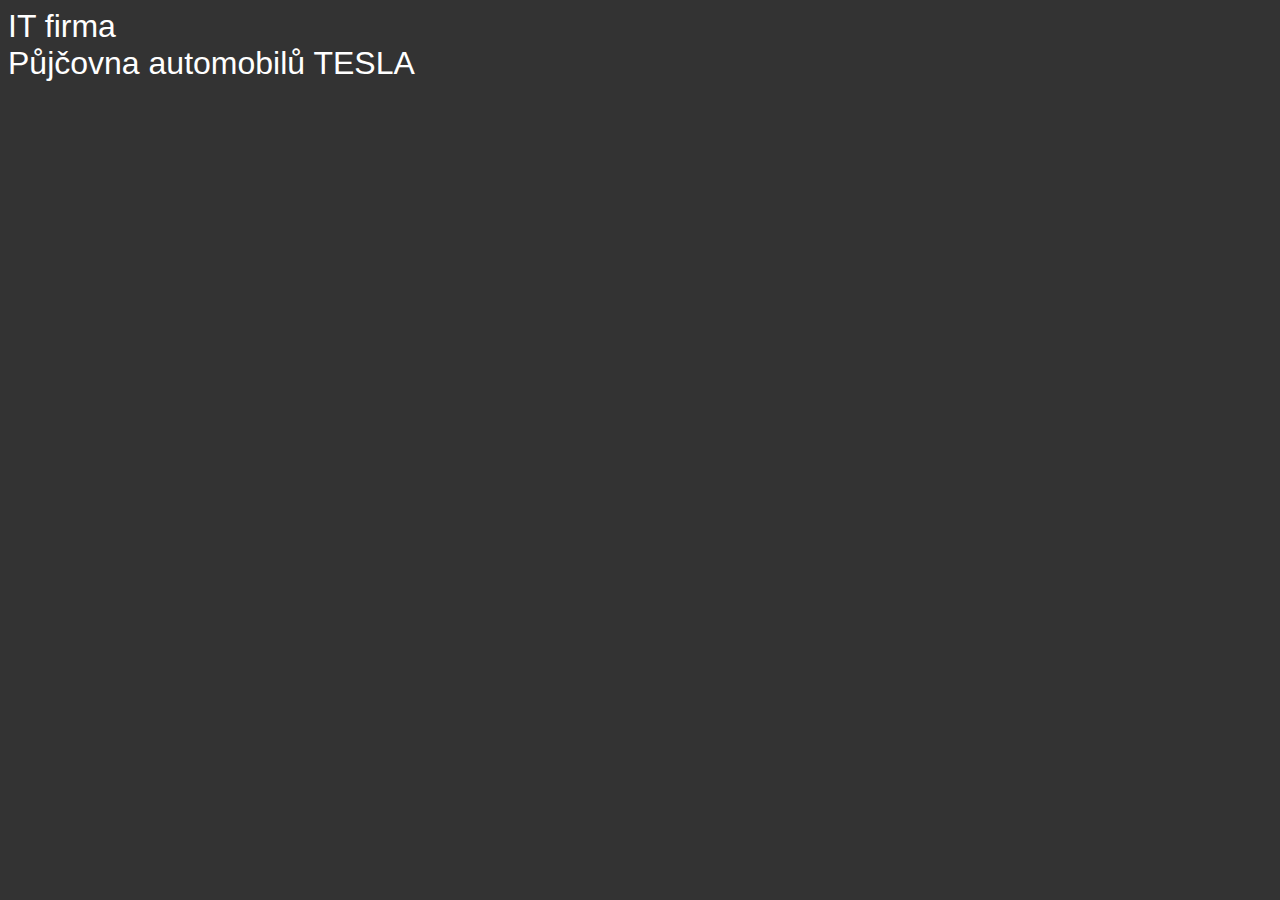
==== commit 6c52f521: "add: root index with links" ====
--- a/index.html
+++ b/index.html
@@ -1,181 +1,25 @@
 <!DOCTYPE html>
 <html lang="en">
   <head>
-    <title>IT firma</title>
     <meta charset="UTF-8" />
-    <meta name="viewport" content="width=device-width, initial-scale=1" />
-    <link rel="stylesheet" href="style.css" />
-    <link
-      rel="stylesheet"
-      href="https://fonts.googleapis.com/css?family=Lato"
-    />
-    <link
-      rel="stylesheet"
-      href="https://cdnjs.cloudflare.com/ajax/libs/font-awesome/4.7.0/css/font-awesome.min.css"
-    />
+    <meta name="viewport" content="width=device-width, initial-scale=1.0" />
+    <title>Document</title>
   </head>
   <body>
-    <!-- Navbar -->
-    <nav class="top">
-      <ul class="navbar">
-        <li>
-          <a href="#header" class="bar-item button">Domů</a>
-        </li>
-        <li>
-          <a href="#o-nas" class="bar-item button">O nás</a>
-        </li>
-        <li>
-          <a href="#cenik" class="bar-item button">Ceník</a>
-        </li>
-        <li>
-          <a href="#kontakt" class="bar-item button">Kontakt</a>
-        </li>
-      </ul>
-    </nav>
-    <!-- Page content -->
-    <content class="content" style="margin-top: 46px">
-      <header id="header"></header>
-      <!-- O nas sekce -->
-      <section
-        class="container flex-section center padding-32 light-grey"
-        id="o-nas"
-      >
-        <h1 class="wide">IT Firma Roman</h1>
-        <p class="opacity"><i>Milujeme počítače</i></p>
-        <p class="justify">
-          Jsme dynamická IT společnost, která se specializuje na vývoj softwaru
-          a poskytování IT služeb. Naším cílem je poskytovat inovativní a
-          efektivní řešení, která pomáhají našim klientům dosáhnout jejich
-          obchodních cílů. Náš tým tvoří zkušení profesionálové, kteří mají
-          hluboké znalosti v oblasti technologií a jsou odhodláni poskytovat
-          služby nejvyšší kvality. Spolupracujeme s různými klienty z různých
-          odvětví a vždy se snažíme přizpůsobit naše služby jejich specifickým
-          potřebám.
-        </p>
-      </section>
-      <section class="container content center padding-32">
-        <div class="services">
-          <div>
-            <h2>Správa sítí</h2>
-            <img
-              src="img/Networking.jpeg"
-              class="round margin-bottom"
-              alt="Ilustrační obrázek"
-            />
-          </div>
-          <div>
-            <h2>Konzultace</h2>
-            <img
-              src="img/consultation.jpeg"
-              class="round margin-bottom"
-              alt="Ilustrační obrázek"
-            />
-          </div>
-          <div>
-            <h2>Cloudová řešení</h2>
-            <img
-              src="img/CloudSolution.jpeg"
-              class="round"
-              alt="Ilustrační obrázek"
-            />
-          </div>
-          <div>
-            <h2>Webové stránky</h2>
-            <img
-              src="img/WebDev.jpeg"
-              class="round margin-bottom"
-              alt="Ilustrační obrázek"
-            />
-          </div>
-          <div>
-            <h2>Správa serveru</h2>
-            <img
-              src="img/serverAdmin.jpeg"
-              class="round margin-bottom"
-              alt="Ilustrační obrázek"
-            />
-          </div>
-          <div>
-            <h2>Řešení na míru</h2>
-            <img
-              src="img/multipleServices.jpeg"
-              class="round margin-bottom"
-              alt="Ilustrační obrázek"
-            />
-          </div>
-        </div>
-      </section>
-
-      <!-- Cenik sekce -->
-      <section id="cenik" class="container flex-section padding-64 light-grey">
-        <h1>Ceník</h1>
-        <table class="pricing-table">
-          <thead>
-            <tr>
-              <th>Služba</th>
-              <th>Cena</th>
-            </tr>
-          </thead>
-          <tbody>
-            <tr>
-              <td>Správa sítě</td>
-              <td>6 000</td>
-            </tr>
-            <tr>
-              <td>Správa serveru</td>
-              <td>15 000</td>
-            </tr>
-            <tr>
-              <td>Jednoduchý web</td>
-              <td>15 000</td>
-            </tr>
-            <tr>
-              <td>Komplexní web</td>
-              <td>26 000</td>
-            </tr>
-
-            <tr>
-              <td>Řešení na míru</td>
-              <td>Po domluvě</td>
-            </tr>
-            <!-- and so on... -->
-          </tbody>
-        </table>
-      </section>
-      <!-- Kontakt sekce-->
-      <section
-        class="container flex-section content padding-64 center"
-        id="kontakt"
-      >
-        <h1 class="wide center">Kontakt</h1>
-        <p class="opacity center">
-          <i>Zavolejte nebo napište nám, rádi se s vámi spojíme!</i>
-        </p>
-
-        <div class="row padding-32">
-          <div class="m6 large margin-bottom">
-            <i class="fa fa-map-marker" style="width: 30px"></i>
-            Ulice 123, Brno<br />
-            <i class="fa fa-phone" style="width: 30px"></i>
-            +420 123 456 789<br />
-            <i class="fa fa-envelope" style="width: 30px"> </i>
-            info@firma.cz<br />
-          </div>
-        </div>
-      </section>
-    </content>
-
-    <!-- Footer -->
-    <footer class="container flex-section padding-32 center opacity light-grey">
-     <div>
-        <i class="fa fa-facebook-official hover-opacity"></i>
-        <i class="fa fa-instagram hover-opacity"></i>
-        <i class="fa fa-snapchat hover-opacity"></i>
-        <i class="fa fa-pinterest-p hover-opacity"></i>
-        <i class="fa fa-twitter hover-opacity"></i>
-        <i class="fa fa-linkedin hover-opacity"></i>
-     </div>
-      <p class="medium">&copy;2025 Created by J.Zizka</p>
-    </footer>
+    <a href="/it-company/">IT firma</a>
+    <a href="/rent-tesla/">Půjčovna automobilů TESLA</a>
+    <style>
+      a {
+        text-decoration: none;
+        font-size: 2rem;
+        display: block;
+        color: white;
+        font-family: "Lucida Sans", "Lucida Sans Regular", "Lucida Grande",
+          "Lucida Sans Unicode", Geneva, Verdana, sans-serif;
+      }
+      body {
+        background-color: #333;
+      }
+    </style>
   </body>
 </html>
